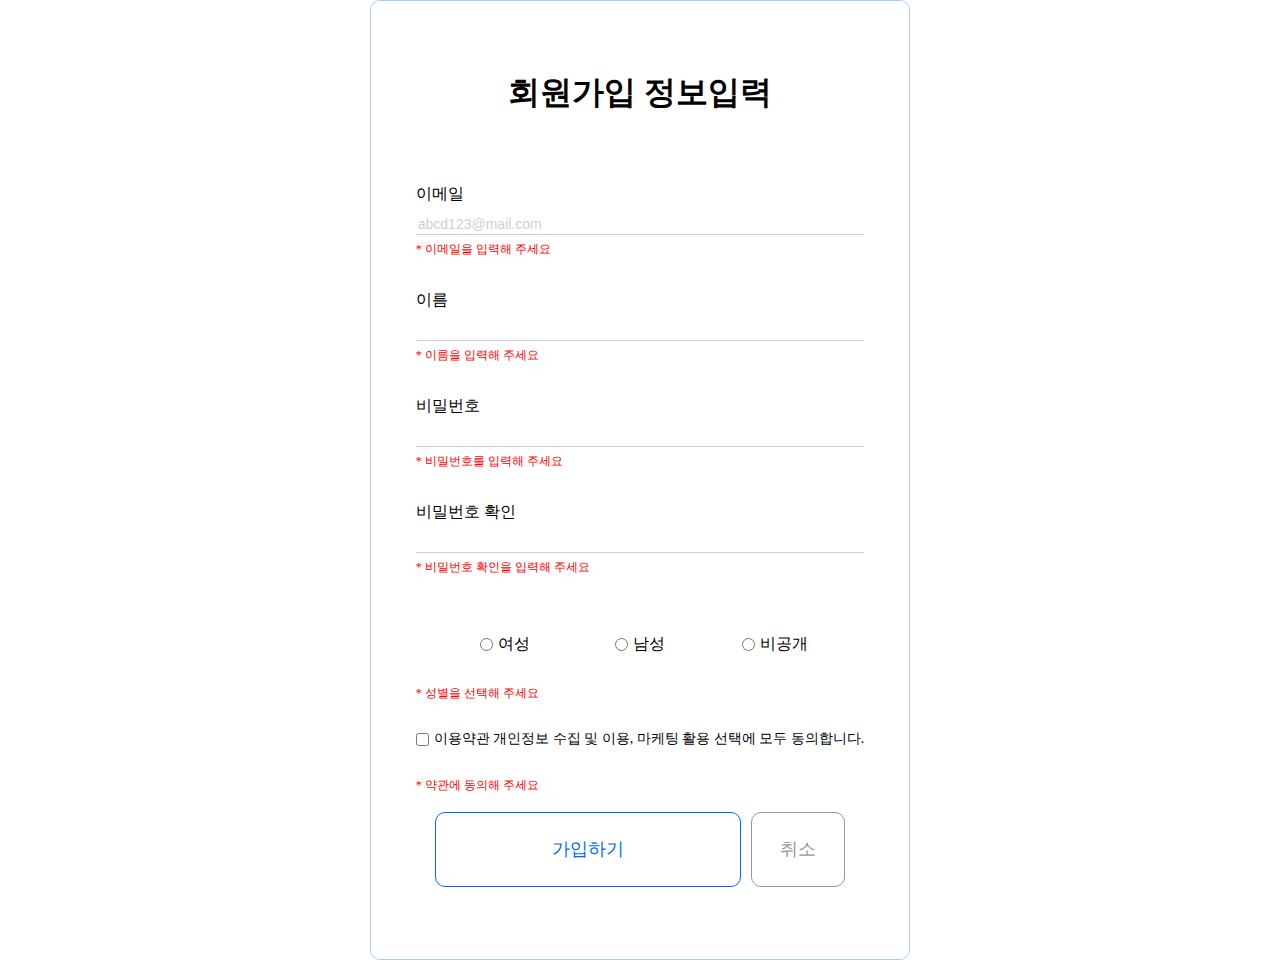
==== class/01-signup/signup.html @ 4a572da5 "feat: 회원가입 빈칸 경고 멘트 추가" ====
<!DOCTYPE html>
<html lang="en">
  <head>
    <meta charset="UTF-8" />
    <meta name="viewport" content="width=device-width, initial-scale=1.0" />
    <title>회원가입</title>
    <link href="./signup.css" rel="stylesheet" />
  </head>
  <body>
    <div class="signup_wrapper">
      <div class="signup_contents">
        <h2>회원가입 정보입력</h2>
        <div class="signup_body">
          <div class="signup_box">
            <div class="signup_title">이메일</div>
            <input type="text" placeholder="abcd123@mail.com" id="emailInput" />
            <div class="empty_warning" id="emptyWarning">
              * 이메일을 입력해 주세요
            </div>
          </div>
          <div class="signup_box">
            <div class="signup_title">이름</div>
            <input type="text" id="nameInput" />
            <div class="empty_warning" id="emptyWarning">
              * 이름을 입력해 주세요
            </div>
          </div>
          <div class="signup_box">
            <div class="signup_title">비밀번호</div>
            <input type="password" id="passwordInput" />
            <div class="empty_warning" id="emptyWarning">
              * 비밀번호를 입력해 주세요
            </div>
          </div>
          <div class="signup_box">
            <div class="signup_title">비밀번호 확인</div>
            <input type="password" id="passwordConfirmInput" />
            <div class="empty_warning" id="emptyWarning">
              * 비밀번호 확인을 입력해 주세요
            </div>
          </div>
          <div class="signup_gender">
            <div class="gender_contents">
              <input type="radio" name="gender" id="gender" />
              <div class="gender_title">여성</div>
            </div>
            <div class="gender_contents">
              <input type="radio" name="gender" id="gender" />
              <div class="gender_title">남성</div>
            </div>
            <div class="gender_contents">
              <input type="radio" name="gender" id="gender" />
              <div class="gender_title">비공개</div>
            </div>
          </div>
          <div class="empty_warning" id="emptyWarning">
            * 성별을 선택해 주세요
          </div>
          <div class="signup_checkbox">
            <input type="checkbox" id="agreedCheck" />
            <div class="checkbox_title">
              이용약관 개인정보 수집 및 이용, 마케팅 활용 선택에 모두
              동의합니다.
            </div>
          </div>
          <div class="empty_warning" id="emptyWarning">
            * 약관에 동의해 주세요
          </div>
        </div>
        <div class="footer_btn">
          <button class="signup_btn" id="signupBtn">가입하기</button>
          <button class="return_btn" id="returnBtn">취소</button>
        </div>
      </div>
    </div>
    <script src="./signup.js"></script>
  </body>
</html>
---- class/01-signup/signup.css ----
* {
  box-sizing: border-box;
  margin: 0px;
}
html,
body {
  width: 100%;
  height: 100%;
}

body {
  display: flex;
  flex-direction: row;
  justify-content: center;
}

.signup_wrapper {
  width: 540px;
  height: 960px;
  border: 1px solid #aacdff;
  border-radius: 10px;
  display: flex;
  flex-direction: row;
  justify-content: center;
  align-items: center;
}

.signup_contents {
  width: 470px;
  height: 818px;
  display: flex;
  flex-direction: column;
  justify-content: space-between;
  align-items: center;
}

h2 {
  width: 100%;
  height: 94px;
  font-size: 32px;
  text-align: center;
  display: flex;
  flex-direction: column;
}

.signup_box {
  width: 100%;
  height: 80px;
  display: flex;
  flex-direction: column;
  justify-content: space-around;
  margin-bottom: 26px;
}

.signup_title {
  width: 100%;
  height: 24px;
  font-size: 16px;
  font-weight: 500;
}

.signup_box > input {
  border: none;
  border-bottom: 1px solid #cfcfcf;
  outline: none;
  font-size: 16px;
  transition: border-bottom 0.3s ease;
}

.signup_box > input:focus {
  border-bottom: 1px solid #0068ff;
}

.signup_box > input::placeholder {
  color: #cfcfcf;
  font-size: 14px;
}

.signup_box > input:focus::placeholder {
  color: transparent;
}

.signup_gender {
  width: 100%;
  height: 80px;

  display: flex;
  flex-direction: row;
  justify-content: center;
  align-items: center;
}
.gender_contents {
  display: flex;
  flex-direction: row;
  justify-content: center;
  align-items: center;
  width: 30%;
}

.gender_title {
  margin-left: 5px;
  font-size: 16px;
}
.signup_checkbox {
  display: flex;
  flex-direction: row;
  justify-content: center;
  align-items: center;
  width: 100%;
  height: 75px;
}

.checkbox_title {
  margin-left: 5px;
  font-size: 14px;
}

.footer_btn {
  width: 100%;
  height: 80px;
  display: flex;
  flex-direction: row;
  justify-content: center;
  align-items: center;
}

.signup_btn {
  width: 65%;
  height: 75px;
  margin-right: 10px;
  border: 1px solid #0068ff;
  background-color: white;
  border-radius: 10px;
  cursor: pointer;
  font-size: 18px;
  color: #0068ff;
  transition: background-color 0.3s ease;
}
.signup_btn:hover {
  background-color: #dbeaff;
}
.return_btn {
  width: 20%;
  height: 75px;
  border: 1px solid rgb(151, 151, 151);
  background-color: white;
  border-radius: 10px;
  cursor: pointer;
  font-size: 18px;
  color: rgb(151, 151, 151);
  transition: background-color 0.3s ease;
}

.return_btn:hover {
  background-color: #e7e7e7;
}

.empty_warning {
  font-size: 12px;
  color: red;
}
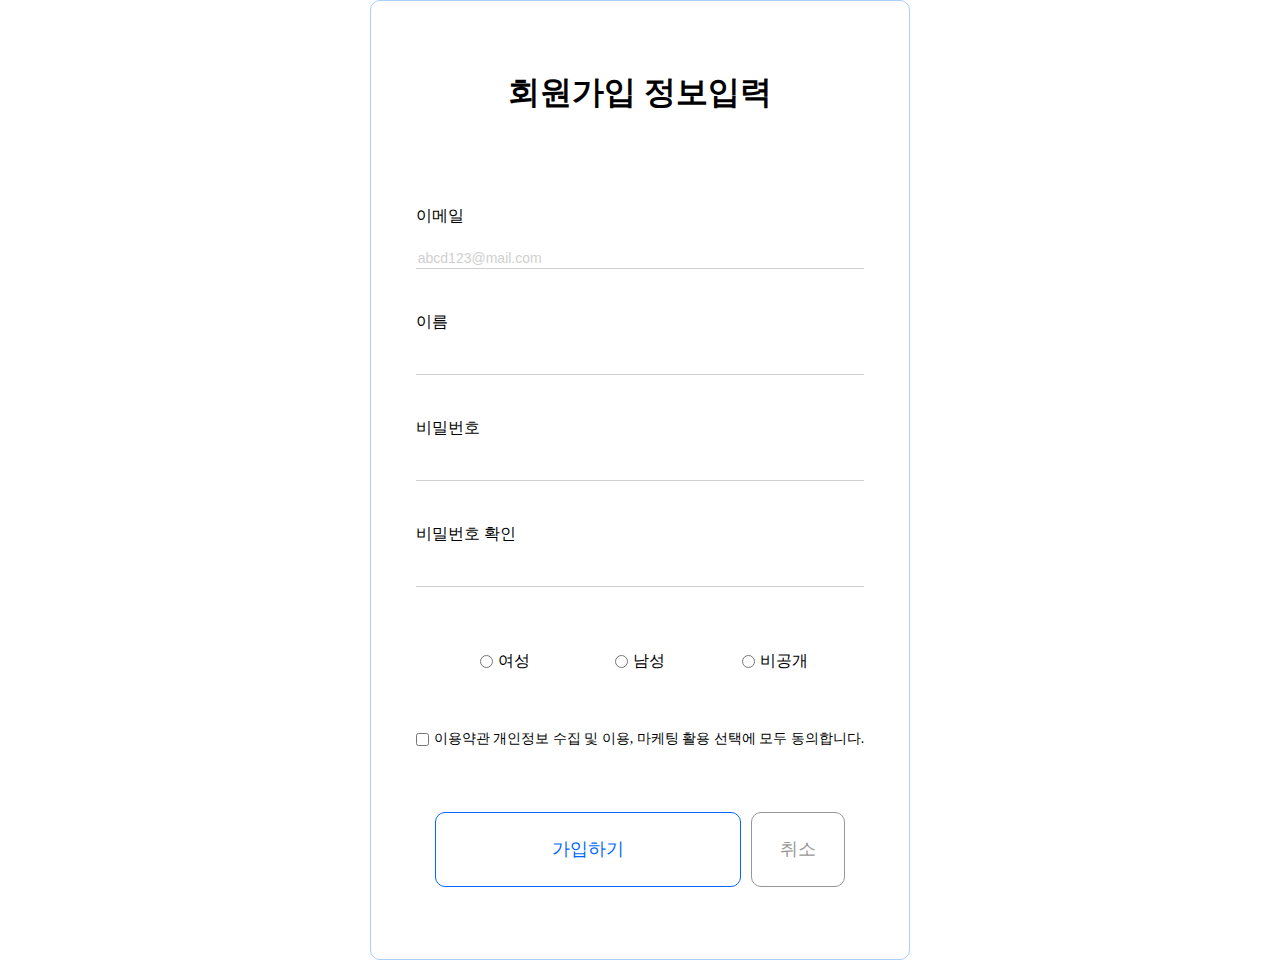
==== commit 631297be: "feat: html label 변경" ====
--- a/class/01-signup/signup.html
+++ b/class/01-signup/signup.html
@@ -12,58 +12,60 @@
         <h2>회원가입 정보입력</h2>
         <div class="signup_body">
           <div class="signup_box">
-            <div class="signup_title">이메일</div>
+            <label for="emailInput" class="signup_title">이메일</label>
             <input type="text" placeholder="abcd123@mail.com" id="emailInput" />
-            <div class="empty_warning" id="emptyWarning">
+            <div class="empty_warning" id="emailWarning">
               * 이메일을 입력해 주세요
             </div>
           </div>
           <div class="signup_box">
-            <div class="signup_title">이름</div>
+            <label for="nameInput" class="signup_title">이름</label>
             <input type="text" id="nameInput" />
-            <div class="empty_warning" id="emptyWarning">
+            <div class="empty_warning" id="nameWarning">
               * 이름을 입력해 주세요
             </div>
           </div>
           <div class="signup_box">
-            <div class="signup_title">비밀번호</div>
+            <label for="passwordInput" class="signup_title">비밀번호</label>
             <input type="password" id="passwordInput" />
-            <div class="empty_warning" id="emptyWarning">
+            <div class="empty_warning" id="passwordWarning">
               * 비밀번호를 입력해 주세요
             </div>
           </div>
           <div class="signup_box">
-            <div class="signup_title">비밀번호 확인</div>
+            <label for="passwordConfirmInput" class="signup_title"
+              >비밀번호 확인</label
+            >
             <input type="password" id="passwordConfirmInput" />
-            <div class="empty_warning" id="emptyWarning">
+            <div class="empty_warning" id="passwordConfirmWarning">
               * 비밀번호 확인을 입력해 주세요
             </div>
           </div>
           <div class="signup_gender">
             <div class="gender_contents">
-              <input type="radio" name="gender" id="gender" />
-              <div class="gender_title">여성</div>
+              <input type="radio" name="gender" id="female" />
+              <label for="female" class="gender_title">여성</label>
             </div>
             <div class="gender_contents">
-              <input type="radio" name="gender" id="gender" />
-              <div class="gender_title">남성</div>
+              <input type="radio" name="gender" id="male" />
+              <label for="male" class="gender_title">남성</label>
             </div>
             <div class="gender_contents">
-              <input type="radio" name="gender" id="gender" />
-              <div class="gender_title">비공개</div>
+              <input type="radio" name="gender" id="other" />
+              <label for="other" class="gender_title">비공개</label>
             </div>
           </div>
-          <div class="empty_warning" id="emptyWarning">
+          <div class="empty_warning" id="genderWarning">
             * 성별을 선택해 주세요
           </div>
           <div class="signup_checkbox">
             <input type="checkbox" id="agreedCheck" />
-            <div class="checkbox_title">
+            <label for="agreedCheck" class="checkbox_title">
               이용약관 개인정보 수집 및 이용, 마케팅 활용 선택에 모두
               동의합니다.
-            </div>
+            </label>
           </div>
-          <div class="empty_warning" id="emptyWarning">
+          <div class="empty_warning" id="agreedCheckWarning">
             * 약관에 동의해 주세요
           </div>
         </div>
--- a/class/01-signup/signup.css
+++ b/class/01-signup/signup.css
@@ -158,4 +158,5 @@
 .empty_warning {
   font-size: 12px;
   color: red;
+  display: none;
 }
